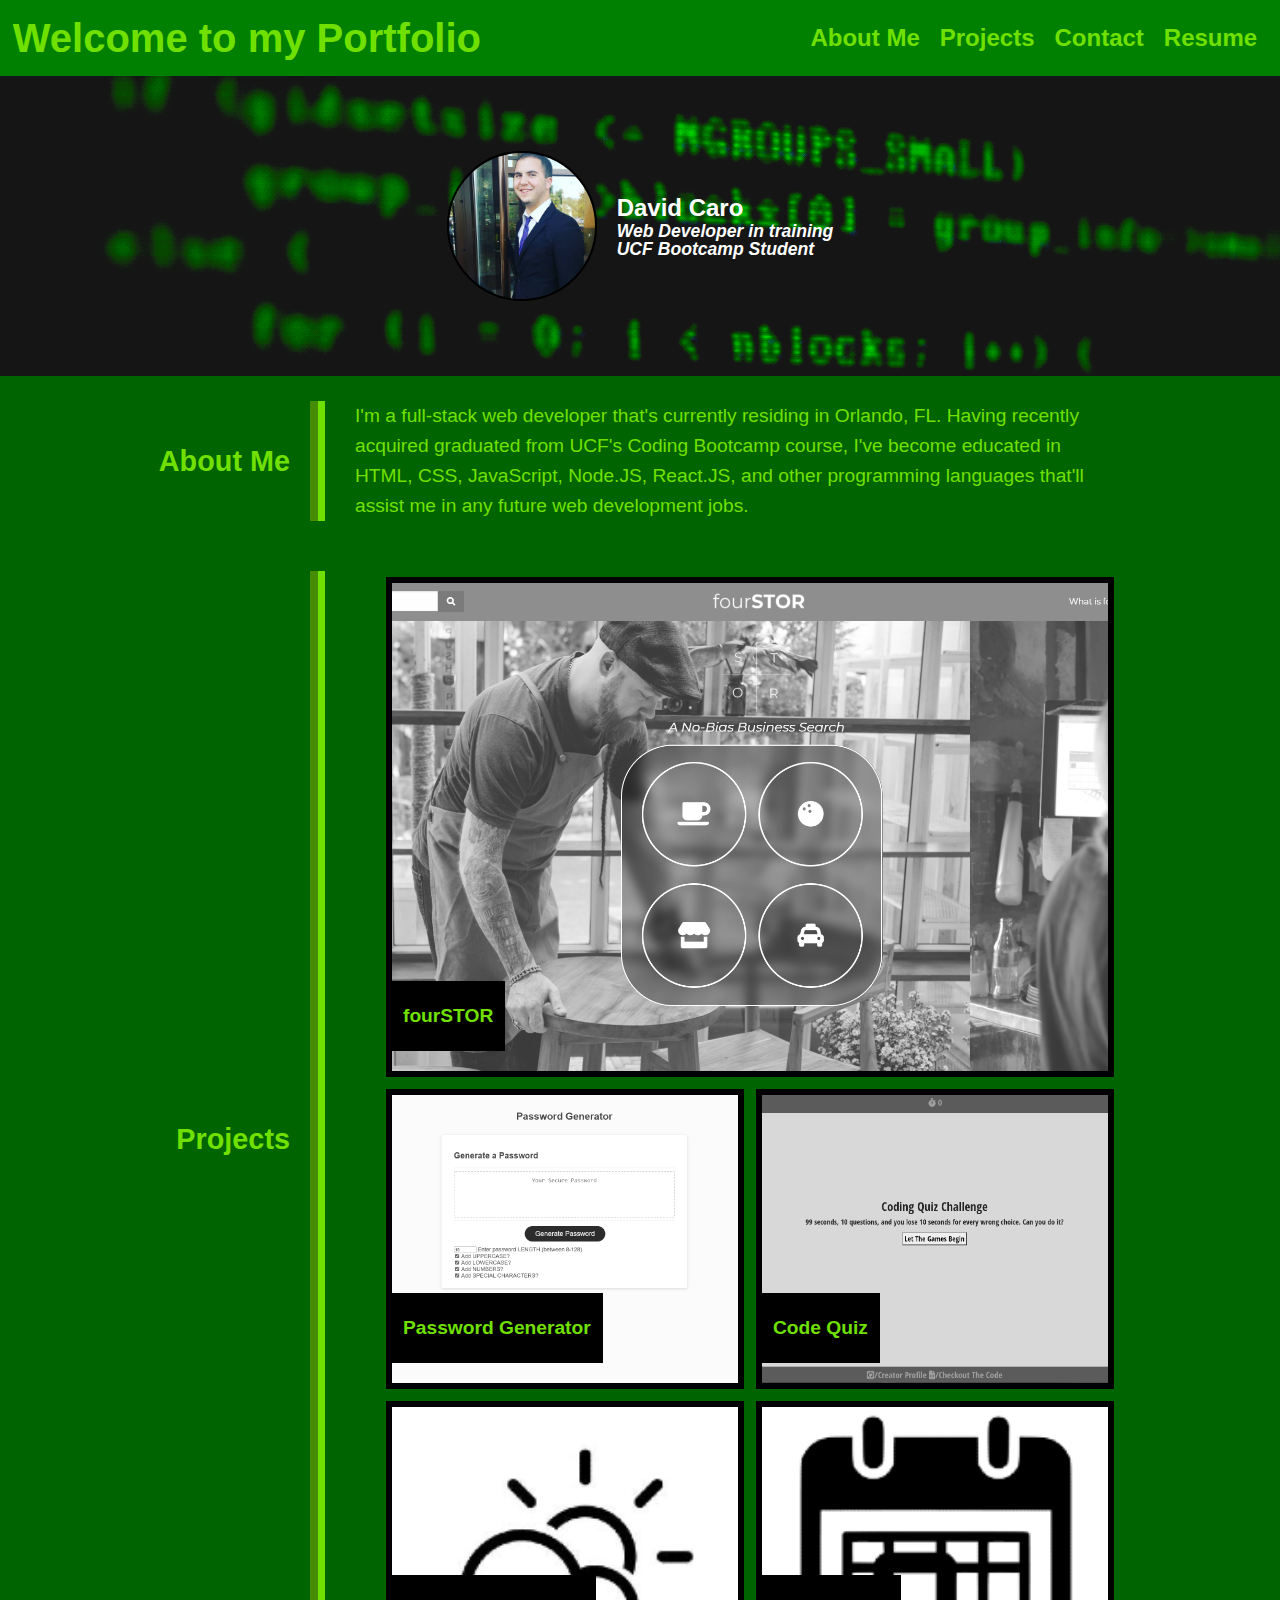
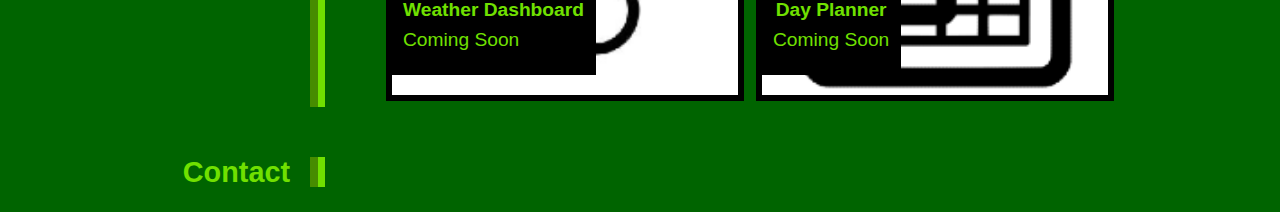
==== index.html @ bf374027 "Finalized the first version of the page" ====
<!DOCTYPE html>
<html lang="en">
<head>
  <meta charset="UTF-8" />
  <meta http-equiv="X-UA-Compatible" content="IE-edge">
  <meta name="viewport" content="width-device-width, initial=scale=1.0">
  <title>DC Professional Portfolio</title>
  <!-- Bootstrap CSS -->
  <link rel="stylesheet" href="https://cdn.jsdelivr.net/npm/bootstrap@5.1.3/dist/css/bootstrap.min.css" integrity="sha384-1BmE4kWBq78iYhFldvKuhfTAU6auU8tT94WrHftjDbrCEXSU1oBoqyl2QvZ6jIW3" crossorigin="anonymous">
  <!-- Font Awesome -->
  <link rel="stylesheet" href="https://cdnjs.cloudflare.com/ajax/libs/font-awesome/6.0.0-beta3/css/all.min.css" integrity="sha512-Fo3rlrZj/k7ujTnHg4CGR2D7kSs0v4LLanw2qksYuRlEzO+tcaEPQogQ0KaoGN26/zrn20ImR1DfuLWnOo7aBA==" crossorigin="anonymous" referrerpolicy="no-referrer" />
  <!-- Favicon -->
  <link rel="shortcut icon" type="image/png" href="assets/images/favicon.png">
  <!-- Custom CSS -->
  <link rel="stylesheet" href="./assets/css/style.css">
</head>
<body>
<!-- Header/Nav Bar -->
  <header>
    <h1>Welcome to my Portfolio</h1>
    <nav>
      <ul>
        <li><a href="#aboutme"><i class="fas fa-user"></i> About Me</a></li>
        <li><a href="#projects"><i class="fas fa-code"></i> Projects</a></li>
        <li><a href="#contact"><i class="fas fa-address-card"></i> Contact</a></li>
        <li><a href="https://my.indeed.com/p/davidc-j841cea" target="_blank"><i class="fas fa-briefcase"></i> Resume</a></li>
      </ul>
    </nav>
  </header>
  <!-- Hero Img -->
  <figure class="hero">
    <img src="./assets/images/dcphoto.jpg" alt="logo image">
    <article class="hero-content">
      <h2>David Caro</h2>
      <p>Web Developer in training</p>
      <p>UCF Bootcamp Student</p>
    </article>
  </figure>
  <main>
    <!-- About Me -->
    <section id="aboutme">
      <h2 class="section-left">About Me</h2>
      <article class="section-right">
        <p>I'm a full-stack web developer that's currently residing in Orlando, FL.
          Having recently acquired graduated from UCF's Coding Bootcamp course, I've become educated in HTML, CSS, JavaScript, Node.JS, React.JS,
          and other programming languages that'll assist me in any future web development jobs.</p>
      </article>
    </section>
    <!-- PROJECTS -->
    <section id="projects">
      <h2 class="section-left">Projects</h2>
        <div class="section-right">
          <div class="section-content flex">
            <!-- Fourstor -->
            <figure class="card-large">
                <a href="https://pr1me-e1gh7.github.io/fourstor/" target="_blank" rel="noopener noreferrer">
                    <img class="card-image" src="./assets/images/fourstorProject.png"></a>
                <article class="card-content">
                    <h3 class="card-title">fourSTOR</h3></article></figure>
            <!-- Password Generator -->
            <figure class="card-small">
                <a href="https://pr1me-e1gh7.github.io/password-generator/" target="_blank">
                    <img class="card-image" src="./assets/images/pwGenerator.png"></a>
                <article class="card-content">
                    <h3 class="card-title">Password Generator</h3></article></figure>
            <!-- Code Quiz -->
            <figure class="card-small">
              <a href="https://pr1me-e1gh7.github.io/code-quiz/" target="_blank">
                  <img class="card-image" src="./assets/images/codeQuiz.png"></a>
              <article class="card-content">
                  <h3 class="card-title">Code Quiz</h3></article></figure>
            <!-- Weather Dashboard -->
            <figure class="card-small">
              <a href="https://pr1me-e1gh7.github.io/weather-dashboard/" target="_blank">
                  <img class="card-image" src="./assets/images/weatherDashboard.png"></a>
              <article class="card-content">
                  <h3 class="card-title">Weather Dashboard</h3>
                  <p class="card-subtitle">Coming Soon</p></article></figure>
            <!-- Day Planner -->
            <figure class="card-small">
              <a href="https://pr1me-e1gh7.github.io/day-planner/" target="_blank">
                  <img class="card-image" src="./assets/images/dayPlanner.png"></a>
              <article class="card-content">
                  <h3 class="card-title">Day Planner</h3>
                  <p class="card-subtitle">Coming Soon</p></article></figure>
          </div>
        </div>
      </section>
    <!-- Contact -->
    <section id="contact">
      <h2 class="section-left">Contact</h2>
      <article class="section-right flex flex-center contactlinks">
          <a href="https://github.com/pr1me-e1gh7" target="_blank"><i class="fab fa-github"></i></a>
          <a href="https://www.linkedin.com/in/david-caro-891b8a223/" target="_blank"><i class="fab fa-linkedin"></i></a>
          <a href="mailto:dcaro1996@yahoo.com"><i class="fas fa-envelope"></i></a>
      </article>
    </section>
  </main>
  <!-- Bootstrap JS -->
  <script src="https://cdn.jsdelivr.net/npm/bootstrap@5.1.3/dist/js/bootstrap.bundle.min.js" integrity="sha384-ka7Sk0Gln4gmtz2MlQnikT1wXgYsOg+OMhuP+IlRH9sENBO0LRn5q+8nbTov4+1p" crossorigin="anonymous"></script>
</body>
</html>
---- assets/css/style.css ----
* {
  box-sizing: border-box;
  line-height: 30px;
  margin: 0;
  padding: 0;
}
:root {
  --headerBkgd: #008000;
  --headerHoverText: #ccff33;
  --headerText: #70e000;
  --mainText:#70e000;
  --pageBkgd:#006400;
  --cardBkgd: black;
}
body {
  background-color: var(--pageBkgd);
  display: flex;
  flex-direction: column;
  font-family: 'Segoe UI', Tahoma, Geneva, Verdana, sans-serif;
  line-height: 1;
  margin: 0;
  min-height: 100%;
}    
header {
  align-items: center;
  background-color: var(--headerBkgd);
  color: var(--headerText);
  display: flex;
  justify-content: space-between;
  padding: 1%;
}
html {
  height: 100%;
}
main {
  color: var(--mainText);
  display: flex;
  flex-direction: column;
  font-size: 120%;
  margin: 0 auto;
  max-width: 1200px;
}  
ol, ul {
  list-style-type: none;
}

/* PAGE PROPERTIES */
.flex {
  display: flex;
}
.flex-center {
  justify-content: center;
}
header h1 {
  font-weight: bolder;
}
img {
  align-items: center;
  border-style: solid;
  border-width: 2px;
  display: flex;
  flex-direction: row;
  justify-content: center;
  margin: 0 auto;
  width: 100px;
}
section {
  display: flex;
  justify-content: center;
  margin: 25px 0;
  max-width: 90%;
}
.section-content {
  flex: 1 0 75%;
  flex-wrap: wrap;
  padding-left: 25px;
  transition: background-color ease 0.2s;
}
.section-content > figure {
  margin: 6px;
}
.section-left {
  align-self: center;
  flex: 25%;
  text-align: right;
  padding-right: 20px;
}
.section-right {
  border-left: 15px groove var(--mainText);
  flex: 75%;
  flex-wrap: wrap;
  padding-left: 30px;
}
.section-title {
  flex: 1 0 25%;
  align-self: center;
  text-align: right;
  padding-right: 20px;
}

/* NAVBAR */
header h1 {
  font-size: 250%;
}  
header li {
  font-size: 150%;
  margin: 10px;
}
nav a {
  color: var(--headerText);
  font-weight: bold;
  text-decoration: none;
}
nav a:hover {
  color: var(--headerHoverText);
}  
nav ul {
  display: flex;
  justify-content: space-between;
  list-style-type: none;
  min-width: 300px;
}

/* HERO SECTION */
.hero {
  align-items: center;
  background-image: url(/assets/images/codebkgd.gif);
  display: flex;
  height: 300px;
  justify-content: center;
  width: 100%;
}    
.hero img {
  border-radius: 100%;
  height: 150px;
  width: 150px;
}    
.hero img,
.hero-content {
  margin: 10px;
}
.hero-content {
  color: white;
  font-weight: bold;
}
.hero-content p {
  font-size: 1.1rem;
  font-style: italic;
  line-height: 1;
}

/* PROJECTS SECTION */
.card-content {
  background-color: var(--cardBkgd);
  bottom: 20px;
  left: -1px;
  padding: 20px 12px;
  position: absolute;
}
.card-image {
  border: black;
  filter: grayscale(100%);
  height: 100%;
  object-fit: cover;
  -webkit-filter: grayscale(100%);
  width: 100%;
  z-index: -1;
}
.card-large {
  flex: 1 0 95%;
  height: 500px;
  width: 300px;
}
.card-large,
.card-small {
  border: 6px solid black;
  position: relative;
  transition: border 0.2s, transform 0.2s;
}
.card-small {
  height: 300px;
  flex: 1 0 45%;
}
.card-title {
  font-size: 1.2rem;
  text-align: center;
}

/* CONTACT SECTION */
.contactlinks {
  list-style-type: none;
}  
.contactlinks a {
  font-size: 80px;
  padding: 10px;
  color: var(--mainText);
}
.contactlinks a:hover {
  color: var(--headerHoverText);
}
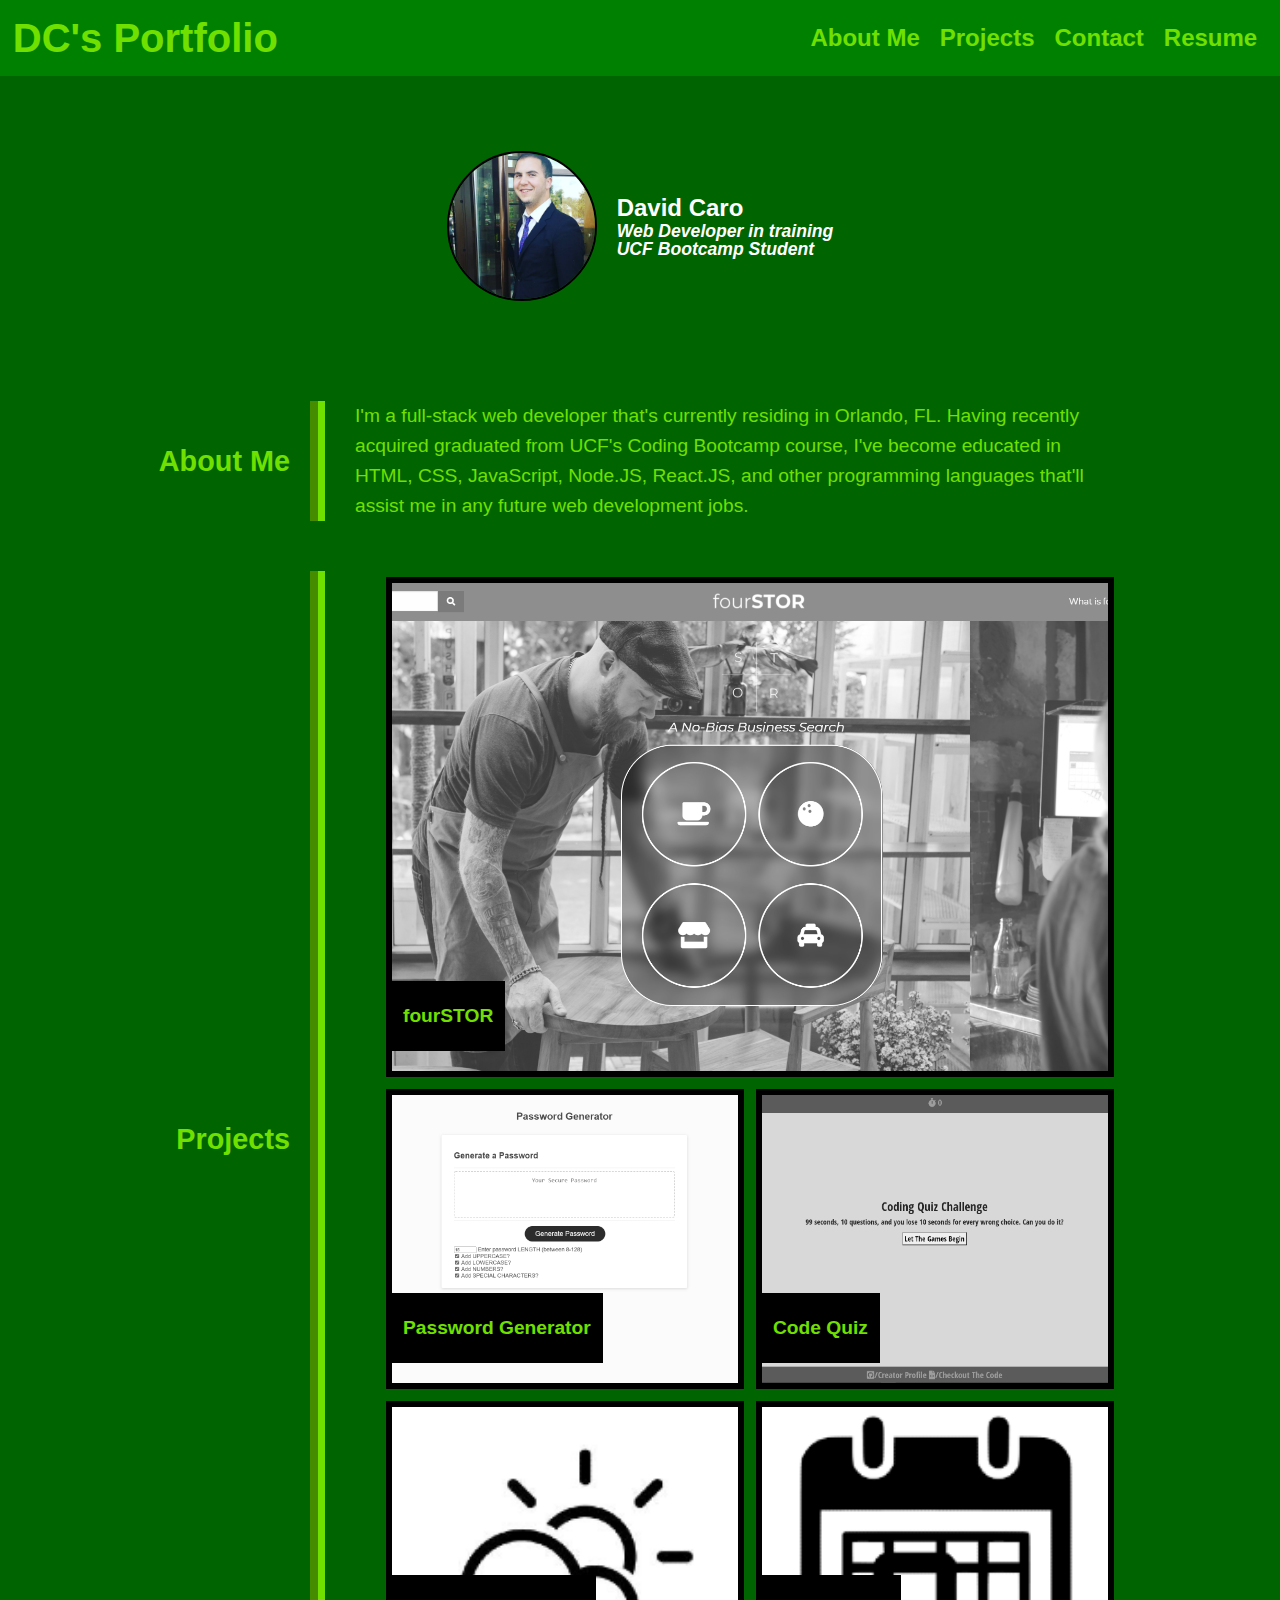
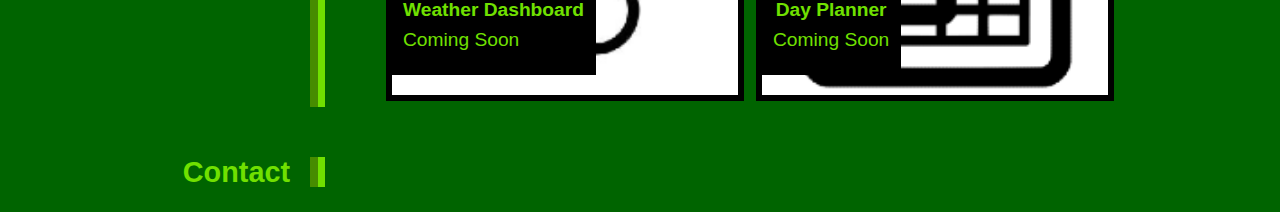
==== commit d40fa994: "Fixed the favicon for real" ====
--- a/index.html
+++ b/index.html
@@ -5,19 +5,19 @@
   <meta http-equiv="X-UA-Compatible" content="IE-edge">
   <meta name="viewport" content="width-device-width, initial=scale=1.0">
   <title>DC Professional Portfolio</title>
+  <!-- Favicon -->
+  <link rel="shortcut icon" type="image/jpg" href="./assets/images/favicon.ico">
   <!-- Bootstrap CSS -->
   <link rel="stylesheet" href="https://cdn.jsdelivr.net/npm/bootstrap@5.1.3/dist/css/bootstrap.min.css" integrity="sha384-1BmE4kWBq78iYhFldvKuhfTAU6auU8tT94WrHftjDbrCEXSU1oBoqyl2QvZ6jIW3" crossorigin="anonymous">
   <!-- Font Awesome -->
   <link rel="stylesheet" href="https://cdnjs.cloudflare.com/ajax/libs/font-awesome/6.0.0-beta3/css/all.min.css" integrity="sha512-Fo3rlrZj/k7ujTnHg4CGR2D7kSs0v4LLanw2qksYuRlEzO+tcaEPQogQ0KaoGN26/zrn20ImR1DfuLWnOo7aBA==" crossorigin="anonymous" referrerpolicy="no-referrer" />
-  <!-- Favicon -->
-  <link rel="shortcut icon" type="image/png" href="assets/images/favicon.png">
   <!-- Custom CSS -->
   <link rel="stylesheet" href="./assets/css/style.css">
 </head>
 <body>
 <!-- Header/Nav Bar -->
   <header>
-    <h1>Welcome to my Portfolio</h1>
+    <h1>DC's Portfolio</h1>
     <nav>
       <ul>
         <li><a href="#aboutme"><i class="fas fa-user"></i> About Me</a></li>
--- a/assets/css/style.css
+++ b/assets/css/style.css
@@ -124,7 +124,7 @@
 /* HERO SECTION */
 .hero {
   align-items: center;
-  background-image: url(/assets/images/codebkgd.gif);
+  background-image: url(https://techcrunch.com/wp-content/uploads/2019/03/final-gif.gif?w=1390&crop=1);
   display: flex;
   height: 300px;
   justify-content: center;
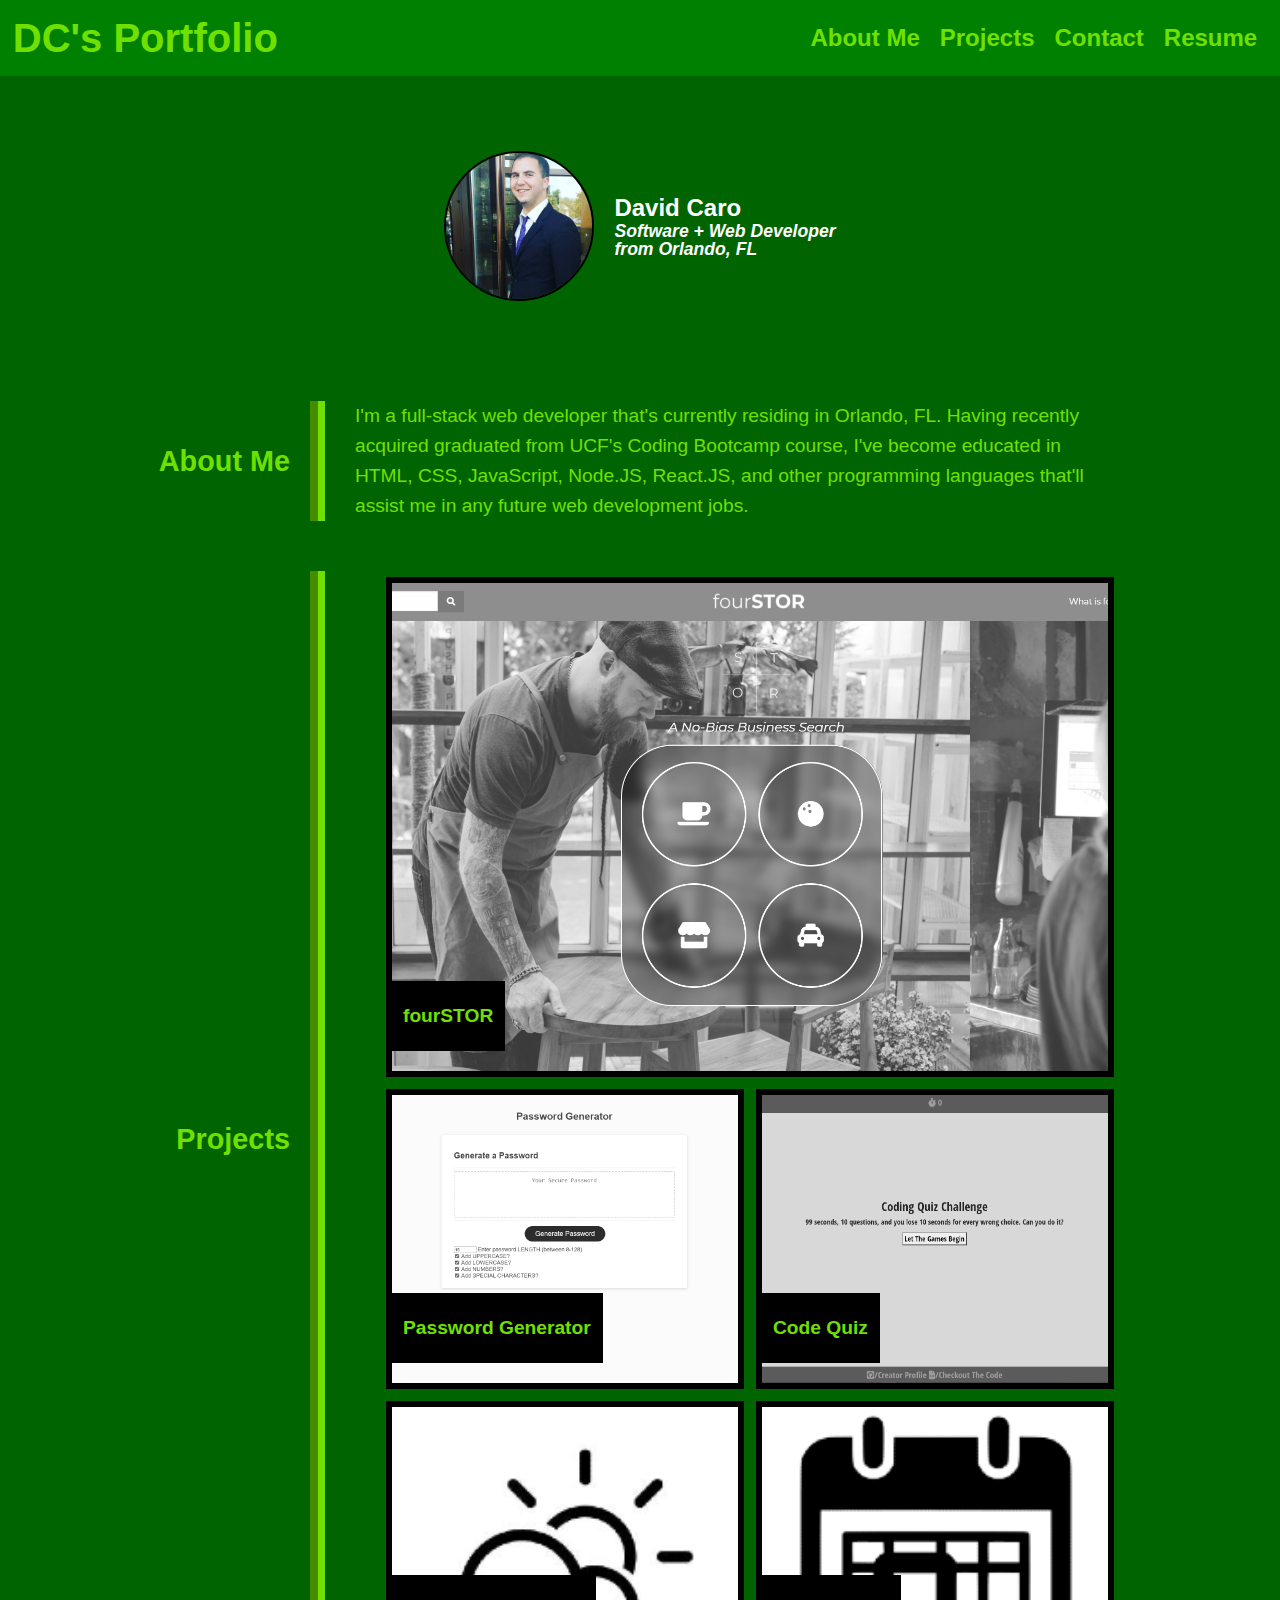
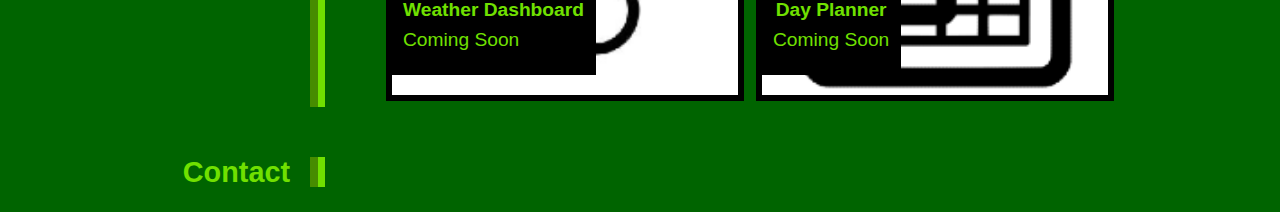
==== commit f9c55af8: "Changed hero text" ====
--- a/index.html
+++ b/index.html
@@ -32,8 +32,8 @@
     <img src="./assets/images/dcphoto.jpg" alt="logo image">
     <article class="hero-content">
       <h2>David Caro</h2>
-      <p>Web Developer in training</p>
-      <p>UCF Bootcamp Student</p>
+      <p>Software + Web Developer</p>
+      <p>from Orlando, FL</p>
     </article>
   </figure>
   <main>
@@ -53,7 +53,7 @@
           <div class="section-content flex">
             <!-- Fourstor -->
             <figure class="card-large">
-                <a href="https://pr1me-e1gh7.github.io/fourstor/" target="_blank" rel="noopener noreferrer">
+                <a href="https://pr1me-e1gh7.github.io/fourstor/" target="_blank">
                     <img class="card-image" src="./assets/images/fourstorProject.png"></a>
                 <article class="card-content">
                     <h3 class="card-title">fourSTOR</h3></article></figure>
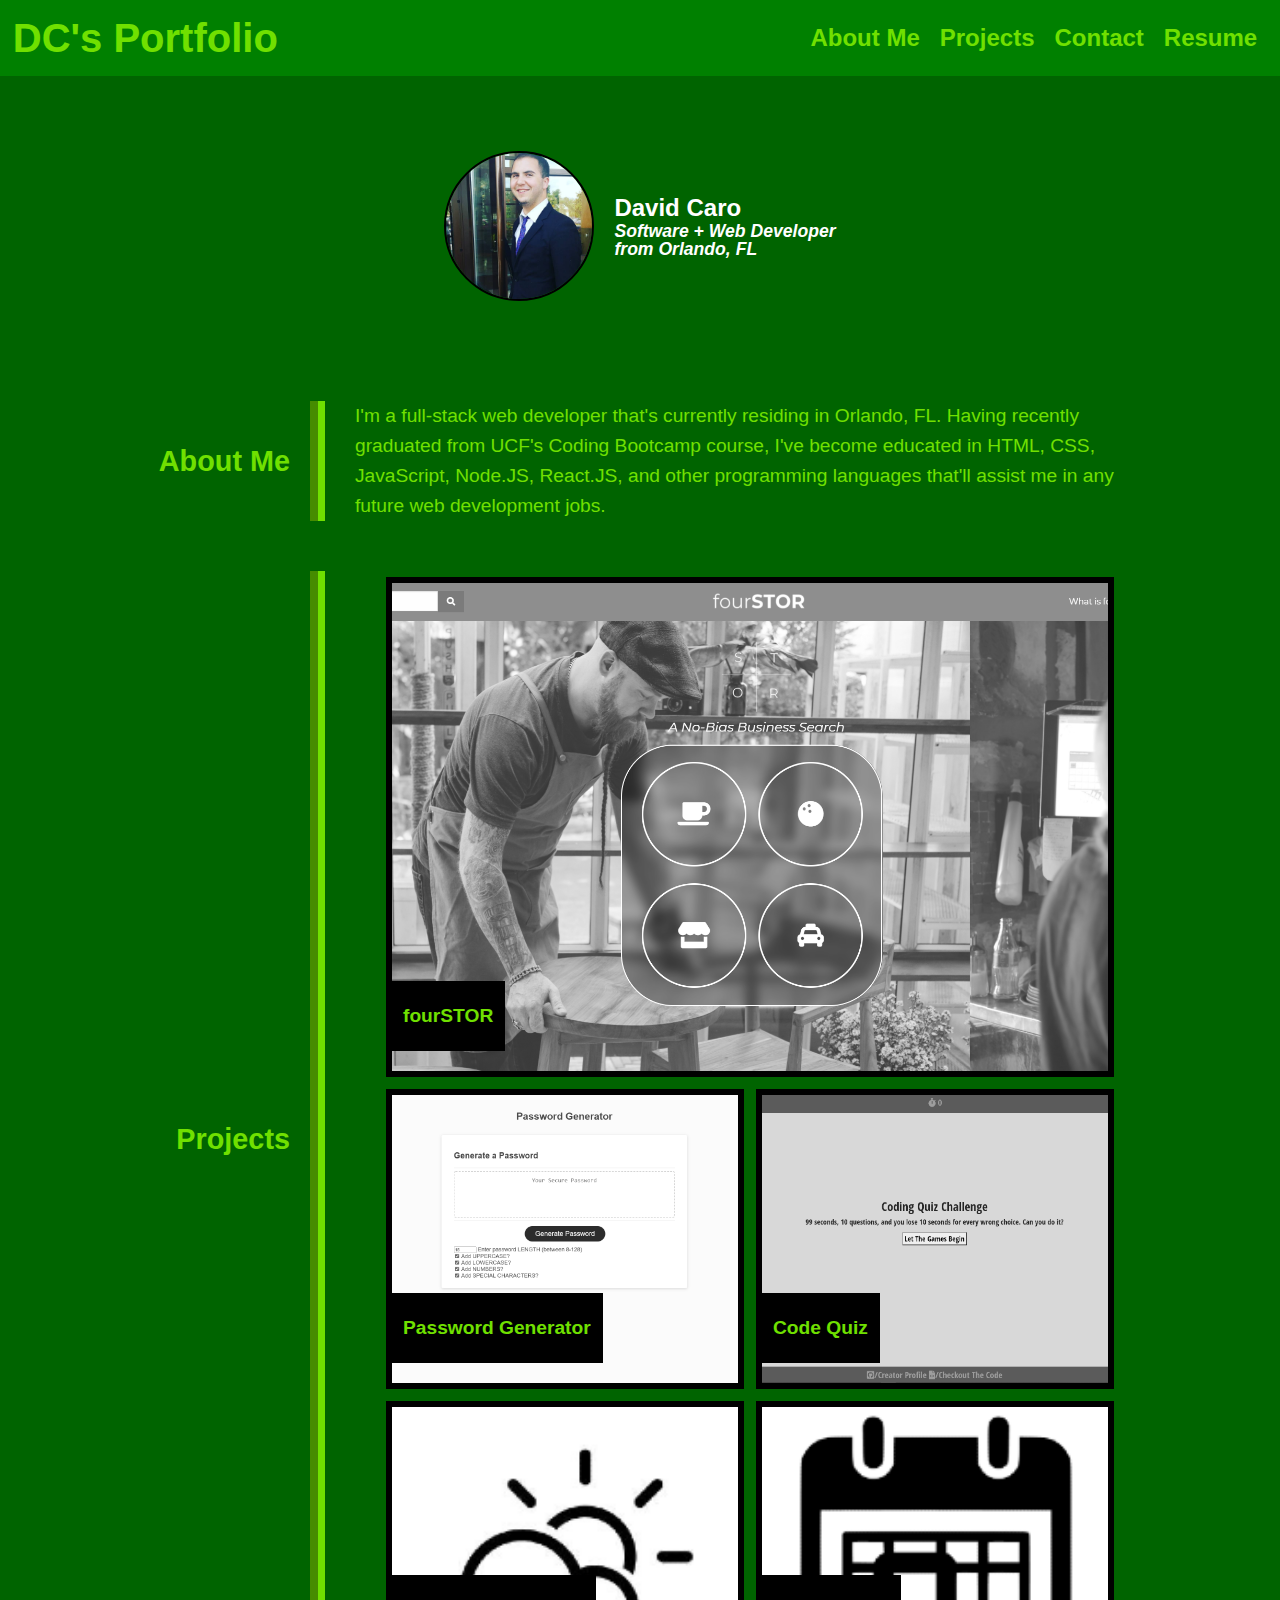
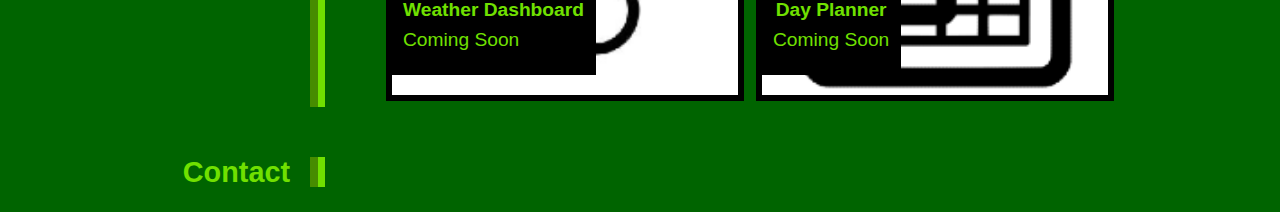
==== commit c8f4a80b: "updated Resume link" ====
--- a/index.html
+++ b/index.html
@@ -5,12 +5,16 @@
   <meta http-equiv="X-UA-Compatible" content="IE-edge">
   <meta name="viewport" content="width-device-width, initial=scale=1.0">
   <title>DC Professional Portfolio</title>
+  <!-- Bootstrap CSS -->
+  <link rel="stylesheet" href="https://cdn.jsdelivr.net/npm/bootstrap@5.1.3/dist/css/bootstrap.min.css" integrity="sha384-1BmE4kWBq78iYhFldvKuhfTAU6auU8tT94WrHftjDbrCEXSU1oBoqyl2QvZ6jIW3" crossorigin="anonymous">
   <!-- Favicon -->
   <link rel="shortcut icon" type="image/jpg" href="./assets/images/favicon.ico">
-  <!-- Bootstrap CSS -->
-  <link rel="stylesheet" href="https://cdn.jsdelivr.net/npm/bootstrap@5.1.3/dist/css/bootstrap.min.css" integrity="sha384-1BmE4kWBq78iYhFldvKuhfTAU6auU8tT94WrHftjDbrCEXSU1oBoqyl2QvZ6jIW3" crossorigin="anonymous">
   <!-- Font Awesome -->
   <link rel="stylesheet" href="https://cdnjs.cloudflare.com/ajax/libs/font-awesome/6.0.0-beta3/css/all.min.css" integrity="sha512-Fo3rlrZj/k7ujTnHg4CGR2D7kSs0v4LLanw2qksYuRlEzO+tcaEPQogQ0KaoGN26/zrn20ImR1DfuLWnOo7aBA==" crossorigin="anonymous" referrerpolicy="no-referrer" />
+  <!-- Google Font | Press Start 2P -->
+  <link rel="preconnect" href="https://fonts.googleapis.com">
+  <link rel="preconnect" href="https://fonts.gstatic.com" crossorigin>
+  <link href="https://fonts.googleapis.com/css2?family=Press+Start+2P&display=swap" rel="stylesheet">
   <!-- Custom CSS -->
   <link rel="stylesheet" href="./assets/css/style.css">
 </head>
@@ -23,7 +27,7 @@
         <li><a href="#aboutme"><i class="fas fa-user"></i> About Me</a></li>
         <li><a href="#projects"><i class="fas fa-code"></i> Projects</a></li>
         <li><a href="#contact"><i class="fas fa-address-card"></i> Contact</a></li>
-        <li><a href="https://my.indeed.com/p/davidc-j841cea" target="_blank"><i class="fas fa-briefcase"></i> Resume</a></li>
+        <li><a href="https://drive.google.com/file/d/157yu4DMGOO1Qx-D4fQ_UF0BXG1HgMQ5S/view?usp=sharing" target="_blank"><i class="fas fa-briefcase"></i> Resume</a></li>
       </ul>
     </nav>
   </header>
@@ -42,7 +46,7 @@
       <h2 class="section-left">About Me</h2>
       <article class="section-right">
         <p>I'm a full-stack web developer that's currently residing in Orlando, FL.
-          Having recently acquired graduated from UCF's Coding Bootcamp course, I've become educated in HTML, CSS, JavaScript, Node.JS, React.JS,
+          Having recently graduated from UCF's Coding Bootcamp course, I've become educated in HTML, CSS, JavaScript, Node.JS, React.JS,
           and other programming languages that'll assist me in any future web development jobs.</p>
       </article>
     </section>
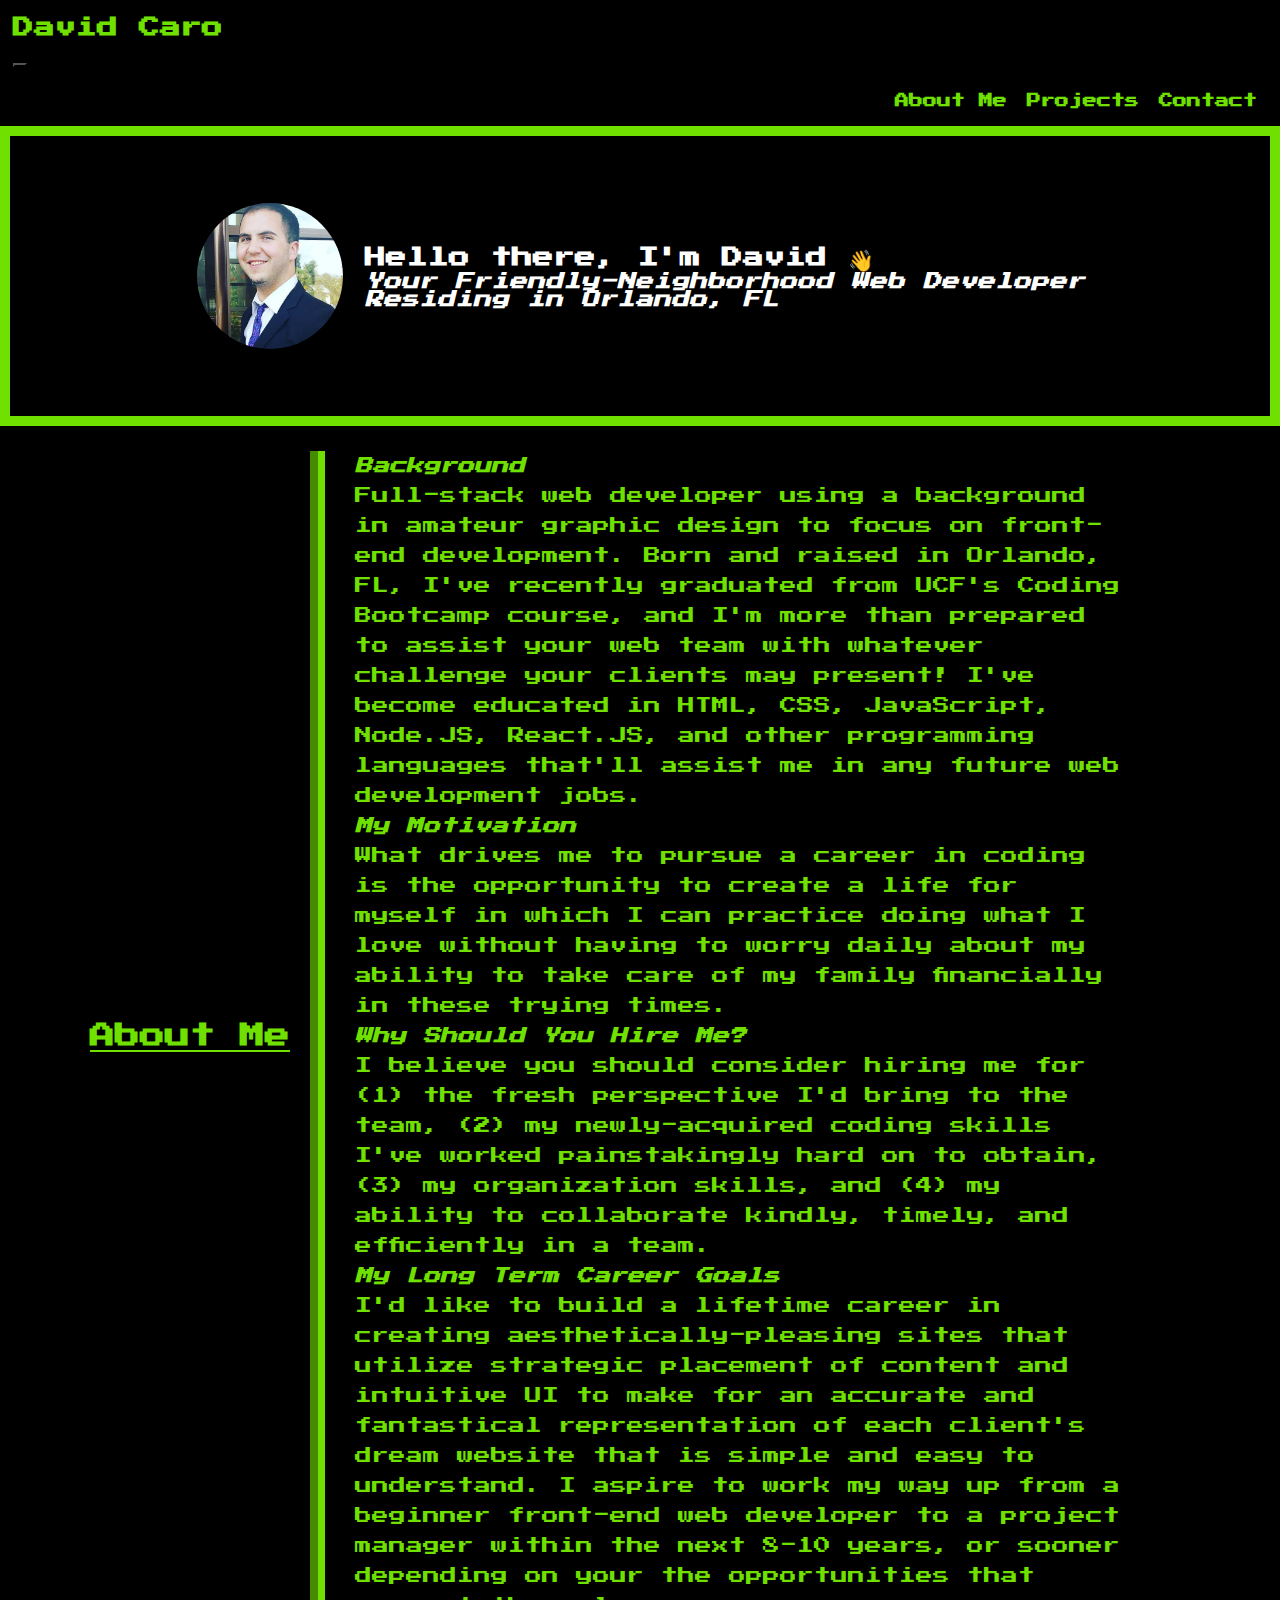
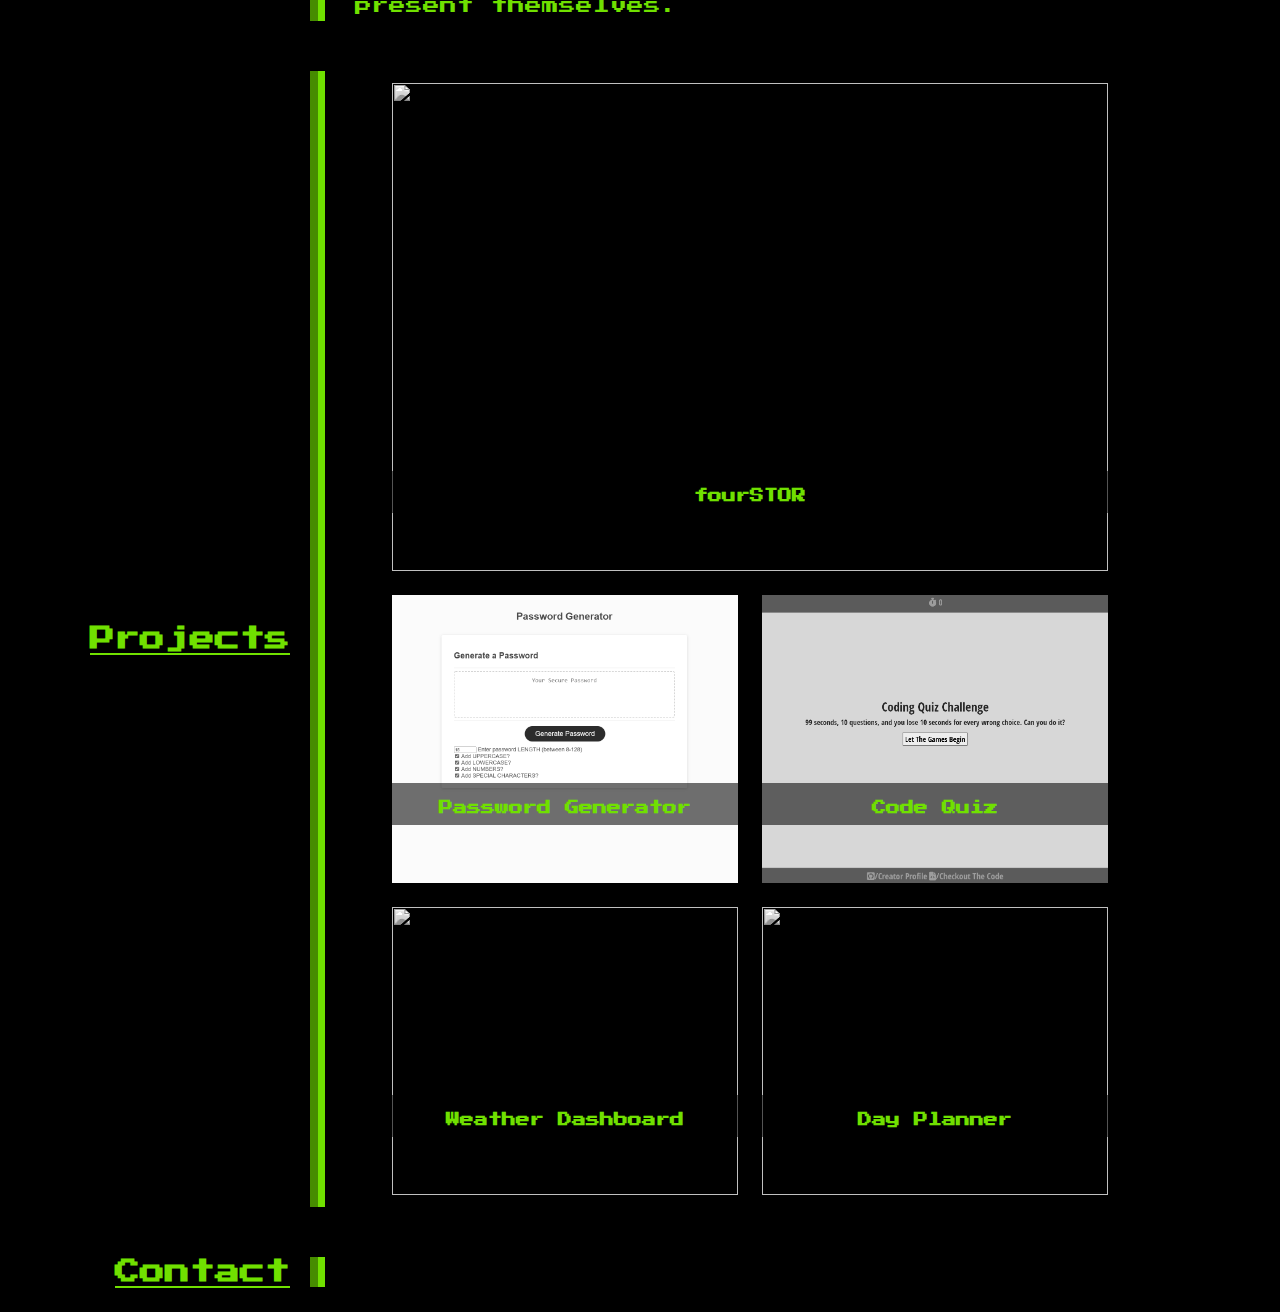
==== commit ce9c9fc1: "added mobile styling and repo links" ====
--- a/index.html
+++ b/index.html
@@ -1,10 +1,11 @@
 <!DOCTYPE html>
 <html lang="en">
+
 <head>
-  <meta charset="UTF-8" />
-  <meta http-equiv="X-UA-Compatible" content="IE-edge">
-  <meta name="viewport" content="width-device-width, initial=scale=1.0">
-  <title>DC Professional Portfolio</title>
+  <meta charset="UTF-8">
+  <meta name="viewport" content="width=device-width,height=device-height,initial-scale=1.0"/>
+  <meta http-equiv="X-UA-Compatible" content="ie=edge">
+  <title>DC Portfolio</title>
   <!-- Bootstrap CSS -->
   <link rel="stylesheet" href="https://cdn.jsdelivr.net/npm/bootstrap@5.1.3/dist/css/bootstrap.min.css" integrity="sha384-1BmE4kWBq78iYhFldvKuhfTAU6auU8tT94WrHftjDbrCEXSU1oBoqyl2QvZ6jIW3" crossorigin="anonymous">
   <!-- Favicon -->
@@ -19,84 +20,130 @@
   <link rel="stylesheet" href="./assets/css/style.css">
 </head>
 <body>
-<!-- Header/Nav Bar -->
+  <!-- NAVBAR -->
   <header>
-    <h1>DC's Portfolio</h1>
-    <nav>
-      <ul>
-        <li><a href="#aboutme"><i class="fas fa-user"></i> About Me</a></li>
-        <li><a href="#projects"><i class="fas fa-code"></i> Projects</a></li>
-        <li><a href="#contact"><i class="fas fa-address-card"></i> Contact</a></li>
-        <li><a href="https://drive.google.com/file/d/157yu4DMGOO1Qx-D4fQ_UF0BXG1HgMQ5S/view?usp=sharing" target="_blank"><i class="fas fa-briefcase"></i> Resume</a></li>
-      </ul>
+    <nav class="navbar navbar-expand-md navbar-light">
+      <div class="container-fluid">
+        <h1 class="ms-2"><a href="https://github.com/pr1me-e1gh7" target="_blank">David Caro</a></h1>
+        <button class="navbar-toggler" type="button" data-bs-toggle="collapse" data-bs-target="#navbarSupportedContent" aria-controls="navbarSupportedContent" aria-expanded="false" aria-label="Toggle navigation">
+          <span class="navbar-toggler-icon"></span>
+        </button>
+        <div class="collapse navbar-collapse" id="navbarSupportedContent">
+          <ul id="navlist">
+            <li><a href="#aboutme"><i class="fas fa-user"></i> About Me</a></li>
+            <li><a href="#projects"><i class="fas fa-code"></i> Projects</a></li>
+            <li><a href="#contact"><i class="fas fa-address-card"></i> Contact</a></li>
+          </ul>
+        </div>
+      </div>
     </nav>
   </header>
-  <!-- Hero Img -->
+  <!-- BANNER -->
   <figure class="hero">
     <img src="./assets/images/dcphoto.jpg" alt="logo image">
     <article class="hero-content">
-      <h2>David Caro</h2>
-      <p>Software + Web Developer</p>
-      <p>from Orlando, FL</p>
+      <h2>Hello there, I'm David 👋</h2>
+      <p>Your Friendly-Neighborhood Web Developer</p>
+      <p>Residing in Orlando, FL</p>
     </article>
   </figure>
+  <!-- MAIN CONTENT -->
   <main>
-    <!-- About Me -->
+    <!-- ABOUT ME -->
     <section id="aboutme">
       <h2 class="section-left">About Me</h2>
       <article class="section-right">
-        <p>I'm a full-stack web developer that's currently residing in Orlando, FL.
-          Having recently graduated from UCF's Coding Bootcamp course, I've become educated in HTML, CSS, JavaScript, Node.JS, React.JS,
-          and other programming languages that'll assist me in any future web development jobs.</p>
+        <h4>Background</h4>
+          <p>Full-stack web developer using a background in amateur graphic design to focus on front-end development.
+          Born and raised in Orlando, FL, I've recently graduated from UCF's Coding Bootcamp course, and I'm more than prepared to assist
+          your web team with whatever challenge your clients may present! I've become educated in HTML, CSS, JavaScript, Node.JS, React.JS, and other
+          programming languages that'll assist me in any future web development jobs.</p>
+        <h4>My Motivation</h4>
+          <p>What drives me to pursue a career in coding is the opportunity to create a life for myself in which I can practice doing what I love
+          without having to worry daily about my ability to take care of my family financially in these trying times.</p>
+        <h4>Why Should You Hire Me?</h4>
+          <p>I believe you should consider hiring me for
+          (1) the fresh perspective I'd bring to the team,
+          (2) my newly-acquired coding skills I've worked painstakingly hard on to obtain,
+          (3) my organization skills, and 
+          (4) my ability to collaborate kindly, timely, and efficiently in a team.</p>
+        <h4>My Long Term Career Goals</h4>
+          <p>I'd like to build a lifetime career in creating aesthetically-pleasing sites that utilize strategic placement of content and intuitive UI
+          to make for an accurate and fantastical representation of each client's dream website that is simple and easy to understand.
+          I aspire to work my way up from a beginner front-end web developer to a project manager within the next 8-10 years,
+          or sooner depending on your the opportunities that present themselves.</p>
       </article>
     </section>
     <!-- PROJECTS -->
     <section id="projects">
-      <h2 class="section-left">Projects</h2>
+      <h2 class="section-left"><a href="https://github.com/pr1me-e1gh7?tab=repositories" target="_blank" title="My Repos">Projects</a></h2>
         <div class="section-right">
           <div class="section-content flex">
             <!-- Fourstor -->
             <figure class="card-large">
-                <a href="https://pr1me-e1gh7.github.io/fourstor/" target="_blank">
-                    <img class="card-image" src="./assets/images/fourstorProject.png"></a>
-                <article class="card-content">
-                    <h3 class="card-title">fourSTOR</h3></article></figure>
+              <a href="https://pr1me-e1gh7.github.io/fourstor/" target="_blank" title="Click here for project deployment">
+                <img class="card-image" src="./assets/images/fourstor-preview.gif"></a>
+              <article class="card-content">
+                <h3 class="card-title">
+                  <a href="https://github.com/pr1me-e1gh7/fourstor" title="Click here for project repo">fourSTOR</a>
+                </h3>
+              </article>
+            </figure>
             <!-- Password Generator -->
             <figure class="card-small">
-                <a href="https://pr1me-e1gh7.github.io/password-generator/" target="_blank">
-                    <img class="card-image" src="./assets/images/pwGenerator.png"></a>
-                <article class="card-content">
-                    <h3 class="card-title">Password Generator</h3></article></figure>
+              <a href="https://pr1me-e1gh7.github.io/password-generator/" target="_blank" title="Click here for project deployment">
+                  <img class="card-image" src="./assets/images/pwGenerator.png"></a>
+              <article class="card-content">
+                <h3 class="card-title">
+                  <a href="https://github.com/pr1me-e1gh7/password-generator" title="Click here for project repo">Password Generator</a>
+                </h3>
+              </article>
+            </figure>
             <!-- Code Quiz -->
             <figure class="card-small">
-              <a href="https://pr1me-e1gh7.github.io/code-quiz/" target="_blank">
-                  <img class="card-image" src="./assets/images/codeQuiz.png"></a>
+              <a href="https://pr1me-e1gh7.github.io/code-quiz/" target="_blank" title="Click here for project deployment">
+                <img class="card-image" src="./assets/images/code-quiz-preview.gif"></a>
               <article class="card-content">
-                  <h3 class="card-title">Code Quiz</h3></article></figure>
+                <h3 class="card-title">
+                  <a href="https://github.com/pr1me-e1gh7/code-quiz" title="Click here for project repo">Code Quiz</a>
+                </h3>
+              </article>
+            </figure>
             <!-- Weather Dashboard -->
             <figure class="card-small">
-              <a href="https://pr1me-e1gh7.github.io/weather-dashboard/" target="_blank">
-                  <img class="card-image" src="./assets/images/weatherDashboard.png"></a>
+              <a href="https://pr1me-e1gh7.github.io/weather-dashboard/" target="_blank" title="Click here for project deployment">
+                <img class="card-image" src="./assets/images/weather-dashboard-preview.gif"></a>
               <article class="card-content">
-                  <h3 class="card-title">Weather Dashboard</h3>
-                  <p class="card-subtitle">Coming Soon</p></article></figure>
+                <h3 class="card-title">
+                  <a href="https://github.com/pr1me-e1gh7/weather-dashboard" title="Click here for project repo">Weather Dashboard</a>
+                </h3>
+              </article>
+            </figure>
             <!-- Day Planner -->
             <figure class="card-small">
-              <a href="https://pr1me-e1gh7.github.io/day-planner/" target="_blank">
-                  <img class="card-image" src="./assets/images/dayPlanner.png"></a>
+              <a href="https://pr1me-e1gh7.github.io/day-planner/" target="_blank" title="Click here for project deployment">
+                <img class="card-image" src="./assets/images/day-planner-preview.gif"></a>
               <article class="card-content">
-                  <h3 class="card-title">Day Planner</h3>
-                  <p class="card-subtitle">Coming Soon</p></article></figure>
+                <h3 class="card-title">
+                  <a href="https://github.com/pr1me-e1gh7/day-planner" title="Click here for project repo">Day Planner</a>
+                </h3>
+              </article>
+            </figure>
           </div>
         </div>
       </section>
-    <!-- Contact -->
+    <!-- CONTACT -->
     <section id="contact">
       <h2 class="section-left">Contact</h2>
       <article class="section-right flex flex-center contactlinks">
-          <a href="https://github.com/pr1me-e1gh7" target="_blank"><i class="fab fa-github"></i></a>
-          <a href="https://www.linkedin.com/in/david-caro-891b8a223/" target="_blank"><i class="fab fa-linkedin"></i></a>
-          <a href="mailto:dcaro1996@yahoo.com"><i class="fas fa-envelope"></i></a>
+          <!-- Github -->
+          <a href="https://github.com/pr1me-e1gh7" target="_blank" title="My Github"><i class="fab fa-github"></i></a>
+          <!-- LinkedIn -->
+          <a href="https://www.linkedin.com/in/davidanthonycaro/" target="_blank" title="My LinkedIn"><i class="fab fa-linkedin"></i></a>
+          <!-- Resume -->
+          <a href="https://drive.google.com/file/d/157yu4DMGOO1Qx-D4fQ_UF0BXG1HgMQ5S/view?usp=sharing" target="_blank" title="My Resume"><i class="fas fa-file-alt"></i></a>
+          <!-- Email -->
+          <a href="mailto:dcaro1996@yahoo.com" title="My Email"><i class="fas fa-envelope"></i></a>
       </article>
     </section>
   </main>
--- a/assets/css/style.css
+++ b/assets/css/style.css
@@ -5,105 +5,75 @@
   padding: 0;
 }
 :root {
-  --headerBkgd: #008000;
-  --headerHoverText: #ccff33;
+  --headerBkgd: #000000;
+  /* --headerBkgd: #008000; */
   --headerText: #70e000;
+  --headerTextHover: #FFFFFF;
+  /* --headerTextHover: #ccff33; */
+  --heroBorder: #70e000;
   --mainText:#70e000;
-  --pageBkgd:#006400;
-  --cardBkgd: black;
+  --mainTextHover: #FFFFFF;
+  --pageBkgd: #000000;
+  /* --pageBkgd:#006400; */
+  --cardBkgd: #0000008f;
 }
 body {
   background-color: var(--pageBkgd);
   display: flex;
   flex-direction: column;
-  font-family: 'Segoe UI', Tahoma, Geneva, Verdana, sans-serif;
+  font-family: 'Press Start 2P', cursive;
+  font-size: 14px;
   line-height: 1;
   margin: 0;
-  min-height: 100%;
-}    
+  max-width: 100%;
+  overflow-x: hidden;
+}
+html {
+  height: 100%;
+}
+i.fa,
+i.fas {
+  font-weight: 900;
+}
+img {
+  align-items: center;
+  border-style: solid;
+  border-width: 2px;
+  display: flex;
+  flex-direction: row;
+  justify-content: center;
+  margin: 0 auto;
+  width: 100px;
+}
+ol, ul {
+  list-style-type: none;
+}
+
+/* NAVBAR */
+.fa-user,
+.fa-code,
+.fa-address-card {
+  font-size: 20px;
+}
 header {
   align-items: center;
   background-color: var(--headerBkgd);
   color: var(--headerText);
-  display: flex;
-  justify-content: space-between;
-  padding: 1%;
-}
-html {
-  height: 100%;
-}
-main {
-  color: var(--mainText);
-  display: flex;
-  flex-direction: column;
-  font-size: 120%;
-  margin: 0 auto;
-  max-width: 1200px;
-}  
-ol, ul {
-  list-style-type: none;
-}
-
-/* PAGE PROPERTIES */
-.flex {
-  display: flex;
-}
-.flex-center {
-  justify-content: center;
+  padding-bottom: -1%;
+  padding-left: 1%;
+  padding-right: 1%;
+  padding-top: 1%;
 }
 header h1 {
+  font-size: 150%;
   font-weight: bolder;
 }
-img {
-  align-items: center;
-  border-style: solid;
-  border-width: 2px;
-  display: flex;
-  flex-direction: row;
-  justify-content: center;
-  margin: 0 auto;
-  width: 100px;
-}
-section {
-  display: flex;
-  justify-content: center;
-  margin: 25px 0;
-  max-width: 90%;
-}
-.section-content {
-  flex: 1 0 75%;
-  flex-wrap: wrap;
-  padding-left: 25px;
-  transition: background-color ease 0.2s;
-}
-.section-content > figure {
-  margin: 6px;
-}
-.section-left {
-  align-self: center;
-  flex: 25%;
-  text-align: right;
-  padding-right: 20px;
-}
-.section-right {
-  border-left: 15px groove var(--mainText);
-  flex: 75%;
-  flex-wrap: wrap;
-  padding-left: 30px;
-}
-.section-title {
-  flex: 1 0 25%;
-  align-self: center;
-  text-align: right;
-  padding-right: 20px;
-}
-
-/* NAVBAR */
-header h1 {
-  font-size: 250%;
-}  
+header h1 a {
+  color: var(--headerText);
+  text-decoration: none;
+}
 header li {
-  font-size: 150%;
+  font-size: 100%;
   margin: 10px;
 }
 nav a {
@@ -112,23 +82,34 @@
   text-decoration: none;
 }
 nav a:hover {
-  color: var(--headerHoverText);
-}  
-nav ul {
-  display: flex;
-  justify-content: space-between;
+  color: var(--headerTextHover);
+}
+.navbar-collapse {
+  display: flex;
+  justify-content: flex-end;
+}
+.navbar-toggler {
+  background-color: var(--headerText);
+  padding-left: 10px;
+}
+#navlist {
+  display: flex;
   list-style-type: none;
   min-width: 300px;
 }
 
-/* HERO SECTION */
+/* BANNER */
 .hero {
   align-items: center;
+  background-attachment: fixed;
   background-image: url(https://techcrunch.com/wp-content/uploads/2019/03/final-gif.gif?w=1390&crop=1);
+  background-repeat: no-repeat;
+  background-size: cover;
+  border: 10px solid var(--heroBorder);
   display: flex;
   height: 300px;
   justify-content: center;
-  width: 100%;
+  width: auto;
 }    
 .hero img {
   border-radius: 100%;
@@ -149,13 +130,75 @@
   line-height: 1;
 }
 
+/* MAIN */
+.flex {
+  display: flex;
+}  
+.flex-center {
+  justify-content: center;
+}
+main {
+  background-color: var(--pageBkgd);
+  color: var(--mainText);
+  display: flex;
+  flex-direction: column;
+  font-size: 120%;
+  margin: 0 auto;
+  max-width: 1200px;
+}
+section {
+  display: flex;
+  justify-content: center;
+  margin: 25px 0;
+  max-width: 90%;
+}
+section h2 a {
+  color: var(--mainText);
+}
+section h2 a:hover {
+  color: var(--mainTextHover);
+}
+.section-content {
+  flex: 1 0 75%;
+  flex-wrap: wrap;
+  padding-left: 25px;
+  transition: background-color ease 0.2s;
+}  
+.section-content > figure {
+  margin: 6px;
+}  
+.section-left {
+  align-self: center;
+  flex: 25%;
+  padding-right: 20px;
+  text-align: right;
+  text-decoration: underline;
+}  
+.section-right {
+  border-left: 15px groove var(--mainText);
+  flex: 75%;
+  flex-wrap: wrap;
+  padding-left: 30px;
+}  
+.section-title {
+  flex: 1 0 25%;
+  align-self: center;
+  text-align: right;
+  padding-right: 20px;
+}
+
+/* ABOUT ME */
+section article h4 {
+  /* text-decoration: underline; */
+  font-style: italic;
+}
+
 /* PROJECTS SECTION */
 .card-content {
   background-color: var(--cardBkgd);
-  bottom: 20px;
-  left: -1px;
-  padding: 20px 12px;
-  position: absolute;
+  bottom: 100px;
+  padding: 8px 0 2px 0;
+  position: relative;
 }
 .card-image {
   border: black;
@@ -175,7 +218,10 @@
 .card-small {
   border: 6px solid black;
   position: relative;
-  transition: border 0.2s, transform 0.2s;
+}
+.card-large:hover,
+.card-small:hover {
+  border: 8px solid white;
 }
 .card-small {
   height: 300px;
@@ -184,6 +230,15 @@
 .card-title {
   font-size: 1.2rem;
   text-align: center;
+}
+.card-title a {
+  color: var(--mainText);
+  text-decoration: none;
+  font-size: 14px;
+}
+.card-title a:hover {
+  color: var(--mainTextHover);
+  text-decoration: none;
 }
 
 /* CONTACT SECTION */
@@ -196,5 +251,66 @@
   color: var(--mainText);
 }
 .contactlinks a:hover {
-  color: var(--headerHoverText);
+  color: var(--headerTextHover);
+}
+
+/* MEDIA QUERIES */
+@media screen and (max-width: 700px) {
+/* @media screen and (max-width: 992px) { */
+  .card-large {
+    width: auto;
+}
+  .card-large, .card-small {
+      flex: 1 1 80%;
+  }
+  .fa-user,
+  .fa-code,
+  .fa-address-card {
+    display: none;
+    margin: 0px;
+  }
+  header, section, .hero {
+      flex-direction: column;
+  }
+  header h1 {
+    font-size: 175%;
+    margin-bottom: -2px;
+  }
+  .hero {
+      background-attachment: scroll;
+      height: auto;
+  }
+  .hero-content {
+      margin: 10px;
+      text-align: center;
+  }
+  main {
+    max-width: 992px;
+  }
+  .navbar-collapse {
+    display: flex;
+    justify-content: center;
+    margin-bottom: -20px;
+  }
+  #navlist {
+    justify-content: space-between;
+    padding-bottom: 0%;
+    padding-left: 0%;
+    padding-right: 0%;
+    padding-top: 0%;
+    font-size: 12px;
+  }
+  section {
+      max-width: 100%;
+      margin: 15px 25px;
+  }
+  .section-content {
+      border-top: 2px solid var(--blue);
+      border-left: none;
+      padding-left: 25px;
+      padding-right: 25px;
+  }
+  .section-title {
+      align-self: flex-start;
+  }
 }